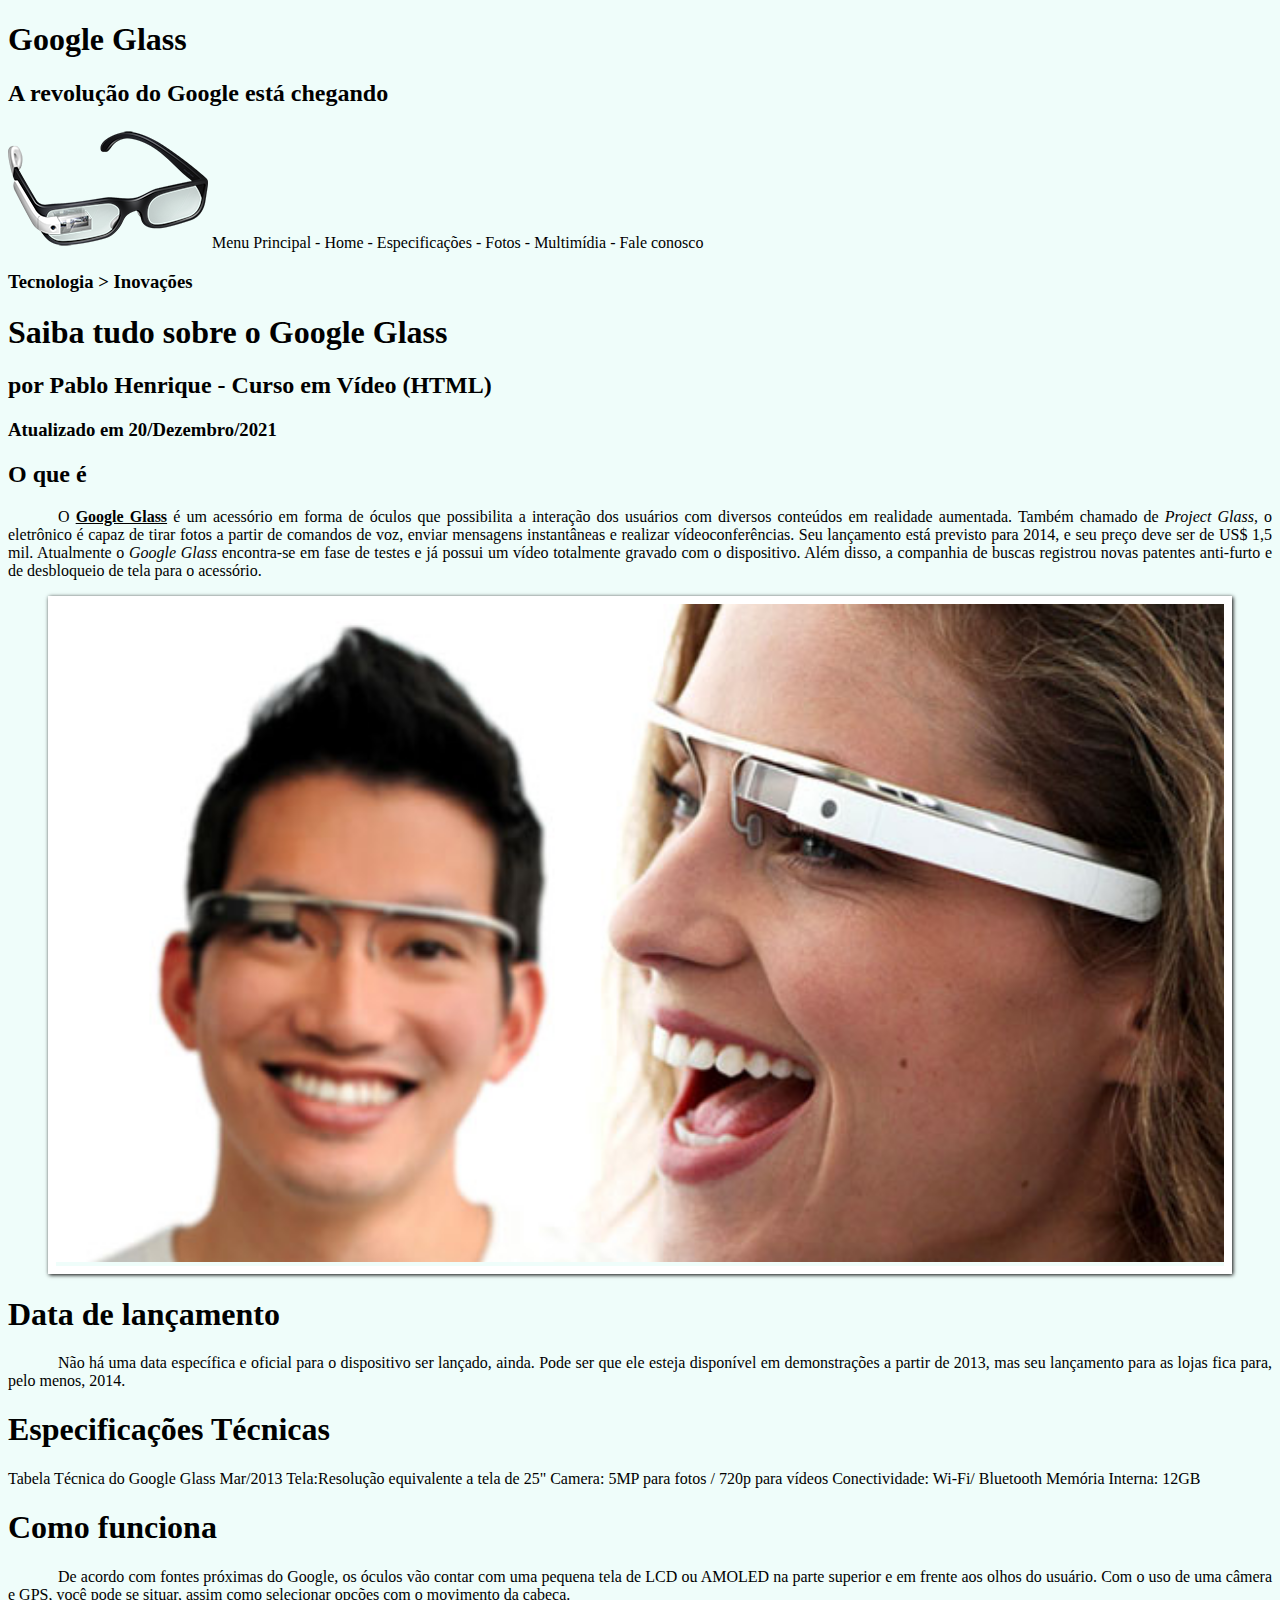
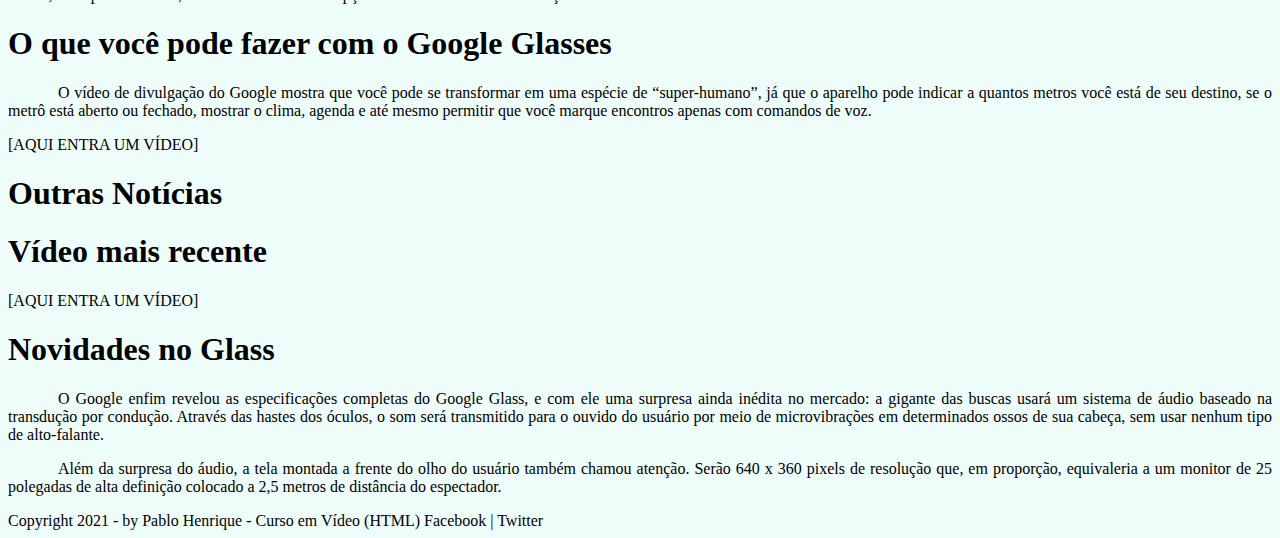
==== projeto-glass-html5/index.html @ 03a7666c "2021 12 22 - Aula 1 a 10" ====
<!DOCTYPE html>
<html lang="pt-br">
    <head>
        <meta charset="UTF-8">
        <title>Google Glass</title>
        <link rel="stylesheet" type="text/css" href="_css/estilo.css"/>
    </head>
    <body>
        <div id="interface">
            <header id="cabecalho">
                <hgroup><!-- Grupo de títulos-->
                    <h1>Google Glass</h1>
                    <h2>A revolução do Google está chegando</h2> 
                </hgroup>
                <img src="_imagens/glass-oculos-preto-peq.png" alt="">

                <!--
                    O formato PNG é ligeiramente maior, mas possibilitam transparências. O formato JPEG é mais otimizado, pois suporta compressão sem uma perda perceptível na qualidade visual.
                -->

                Menu Principal
                - Home
                - Especificações
                - Fotos
                - Multimídia
                - Fale conosco
            </header>

            <!--
                <br> Quebra de linha - Break Row
                &nbsp Espaço - No Break Space
            -->

            <hgroup>
                <h3>Tecnologia > Inovações</h3>
                <h1>Saiba tudo sobre o Google Glass</h1>
                <h2>por Pablo Henrique - Curso em Vídeo (HTML)</h2>
                <h3>Atualizado em 20/Dezembro/2021</h3>
            </hgroup>

            <!--
                Exemplo de códigos para formatação
                <pre> -- Pré-formatação (inclui enter, espaços etc)
                    <code> Informa ao navegador que é um código
                    #include &lt;iostream&gt;
                    int main(){
                        cout << "Olá, Mundo!";
                        return 0;
                    }
                    </code>
                </pre>
            -->

            <!--
                &shy Quebra de palavra usando de hífen
                Simbolos especiais
                
                ------- Sinais -------
                &lt; [maior que] >
                &gt; [menor que] <
                &le; [maior igual a] >=
                &ge; [menor igual a] <=
                %permil; [Dividido por mil]
                &sum; [Soma]
                &infin; [Infinito]
                &times; [Multiplicação]
                outros...
                
                ------- Dinheiro -------
                &pound; [Libra]
                &yen; [Iene]
                &euro; [Euro]
                outros...

                ------- Registros -------
                &copy; [Copyright]
                &reg; [Marca Registrada]
                &trade; [Trade Mark]
                outros...
            -->
            
            <h2>O que é</h2>
            <p>O <span style="text-decoration: underline; font-weight: bolder;">Google Glass</span> é um acessório em forma de óculos que possibilita a interação dos usuários com diversos conteúdos em realidade aumentada. Também chamado de <i>Project Glass</i>, o eletrônico é capaz de tirar fotos a partir de comandos de voz, enviar mensagens instantâneas e realizar vídeo&shy;con&shy;ferências. Seu lançamento está previsto para 2014, e seu preço deve ser de US$ 1,5 mil. Atualmente o <em>Google Glass</em> encontra-se em fase de testes e já possui um vídeo totalmente gravado com o dispositivo. Além disso, a companhia de buscas registrou novas patentes anti-furto e de desbloqueio de tela para o acessório.</p>

            <!--
                <b> Negrito
                <i> Itálico
                <em> Enfasê
                <del> Indicar texto deletado / riscado
                <sup> Eleva item (Exemplo: X<sup>2</sup>)
                <sub> Item inferior (Exemplo: H<sub>2</sub>)O
                <span> Editar pequenos trechos de texto
            -->

            <figure class="foto-legenda">
                <img src="_imagens/glass-quadro-homem-mulher.jpg"/>
                <figcaption>
                    <h3>Google Glass</h3>
                    <p>Uma nova maneira de ver o mundo!</p>
                </figcaption>
            </figure>

            <!--
                <img src="fundo.jpg" width="200"/>
                <img src="fundo-menor.jpg"/>
                Sempre tomar cuidado com o formato das imagens e nunca reduzir com 'width'
                1. A imagem carregada será a mesma
                2. Mesmo tamanho e peso de arquivo
                3. Salvar como formato para web
                
                Sempre utilizar ferramentas como psd, gimp para reduzir a imagem
            -->

            <h1>Data de lançamento</h1>
            <p>Não há uma data específica e oficial para o dispositivo ser lançado, ainda. Pode ser que ele esteja disponível em demonstrações a partir de 2013, mas seu lançamento para as lojas fica para, pelo menos, 2014.</p>

            <h1>Especificações Técnicas</h1>
            
            Tabela Técnica do Google Glass Mar/2013
            Tela:Resolução equivalente a tela de 25"
            Camera: 5MP para fotos / 720p para vídeos
            Conectividade: Wi-Fi/ Bluetooth
            Memória Interna: 12GB

            <h1>Como funciona</h1>
            <p>De acordo com fontes próximas do Google, os óculos vão contar com uma pequena tela de LCD ou AMOLED na parte superior e em frente aos olhos do usuário. Com o uso de uma câmera e GPS, você pode se situar, assim como selecionar opções com o movimento da cabeça.</p>

            <h1>O que você pode fazer com o Google Glasses</h1>
            <p>O vídeo de divulgação do Google mostra que você pode se transformar em uma espécie de “super-humano”, já que o aparelho pode indicar a quantos metros você está de seu destino, se o metrô está aberto ou fechado, mostrar o clima, agenda e até mesmo permitir que você marque encontros apenas com comandos de voz.</p>

            [AQUI ENTRA UM VÍDEO]

            <h1>Outras Notícias</h1>
            <h1>Vídeo mais recente</h1>

            [AQUI ENTRA UM VÍDEO]

            <h1>Novidades no Glass</h1>
            <p>O Google enfim revelou as especificações completas do Google Glass, e com ele uma surpresa ainda inédita no mercado: a gigante das buscas usará um sistema de áudio baseado na transdução por condução. Através das hastes dos óculos, o som será transmitido para o ouvido do usuário por meio de microvibrações em determinados ossos de sua cabeça, sem usar nenhum tipo de alto-falante.</p>

            <p>Além da surpresa do áudio, a tela montada a frente do olho do usuário também chamou atenção. Serão 640 x 360 pixels de resolução que, em proporção, equivaleria a um monitor de 25 polegadas de alta definição colocado a 2,5 metros de distância do espectador.</p>

            Copyright 2021 - by Pablo Henrique - Curso em Vídeo (HTML)
            Facebook | Twitter
        </div>
    </body>
</html>
---- projeto-glass-html5/_css/estilo.css ----
@charset "UTF-8";

p{
    text-align: justify;
    text-indent: 50px;
}

body{
    background-color: hsla(165, 81%, 93%, 0.5);
    /*
    Hexa = #2389c3;
    RGB = rgb(35, 137, 195);
    RGBA = rgb(35, 137, 195, 0.5); (Transparencia)
    HSL = hsl(165, 81%, 93%);
    HSLA = hsla(165, 81%, 93%, 0.5); (Opacidade)
    */
    color: black;
}

/*Formatação de imagens
    Existem dois tipos de posicionamento para CSS: com o POSITION RELATIVE, ele terá a localização feita em relação à sua posição atual. Para POSITION ABSOLUTE, ele terá a localização feita em relação a todo o conteúdo.
*/
figure.foto-legenda{
    position: relative;
    border: 8px solid white;
    box-shadow: 1px 1px 4px black;
}

figure.foto-legenda img{
    width: 100%; height: 100%;
}

figure.foto-legenda figcaption{
    opacity: 0;
    position: absolute;
    top: 0px;
    background-color: rgba(0, 0, 0, 0.4);
    color: white;
    width: 100%; height: 100%;
    padding: 10px;
    box-sizing: border-box;
    transition: opacity 1s;
}

figure.foto-legenda:hover figcaption{
    opacity: 1;
}
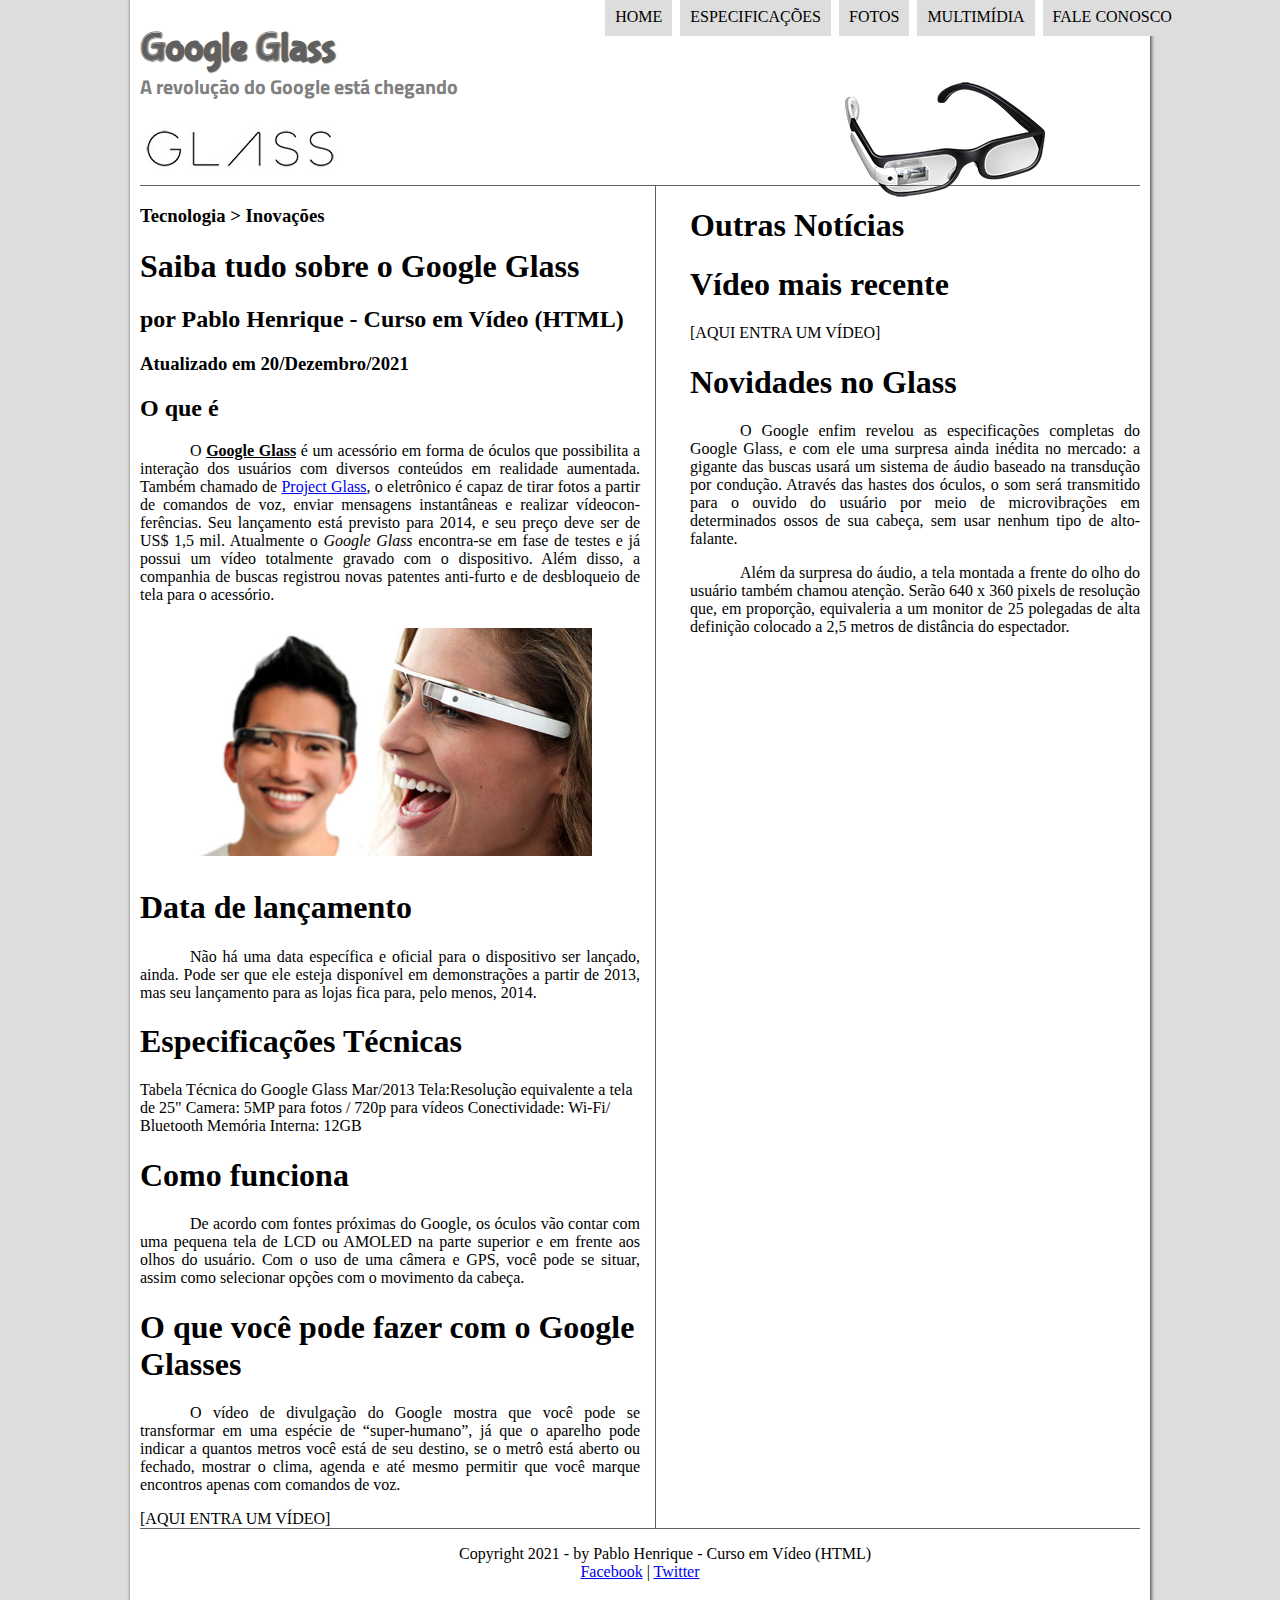
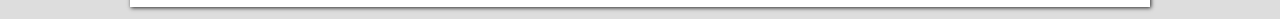
==== commit 10d4af7b: "2021 12 22 - Aula 11 a 18" ====
--- a/projeto-glass-html5/index.html
+++ b/projeto-glass-html5/index.html
@@ -12,136 +12,157 @@
                     <h1>Google Glass</h1>
                     <h2>A revolução do Google está chegando</h2> 
                 </hgroup>
-                <img src="_imagens/glass-oculos-preto-peq.png" alt="">
+                <img id="icone" src="_imagens/glass-oculos-preto-peq.png" alt="">
 
                 <!--
                     O formato PNG é ligeiramente maior, mas possibilitam transparências. O formato JPEG é mais otimizado, pois suporta compressão sem uma perda perceptível na qualidade visual.
                 -->
+                <nav id="menu">
+                    <h1>Menu Principal</h1>
+                    <ul type="disc">
+                        <a href="index.html"><li>Home</li></a>
+                        <a href="specs.html"><li>Especificações</li></a>
+                        <a href="fotos.html"><li>Fotos</li></a>
+                        <a href="multimidia.html"><li>Multimídia</li></a>
+                        <a href="fale-conosco.html"><li>Fale conosco</li></a>
+                    </ul>
+                </nav>
+                <!--
+                    <nav> Menu de navegação
+                    <ol> Lista ordenada
+                    <ul> Lista NÃO ordenada
+                    <li> Item
+                    <ol start="X"></ol> Parâmetro para iniciar uma lista
 
-                Menu Principal
-                - Home
-                - Especificações
-                - Fotos
-                - Multimídia
-                - Fale conosco
+                    <ul type=
+                    "square" quadradinho
+                    "circle" circulo com espaço em branco
+                    "disc" quadradinho
+                -->
             </header>
 
             <!--
                 <br> Quebra de linha - Break Row
                 &nbsp Espaço - No Break Space
             -->
+            <section id="corpo">
+                <hgroup>
+                    <h3>Tecnologia > Inovações</h3>
+                    <h1>Saiba tudo sobre o Google Glass</h1>
+                    <h2>por Pablo Henrique - Curso em Vídeo (HTML)</h2>
+                    <h3>Atualizado em 20/Dezembro/2021</h3>
+                </hgroup>
 
-            <hgroup>
-                <h3>Tecnologia > Inovações</h3>
-                <h1>Saiba tudo sobre o Google Glass</h1>
-                <h2>por Pablo Henrique - Curso em Vídeo (HTML)</h2>
-                <h3>Atualizado em 20/Dezembro/2021</h3>
-            </hgroup>
+                <!--
+                    Exemplo de códigos para formatação
+                    <pre> -- Pré-formatação (inclui enter, espaços etc)
+                        <code> Informa ao navegador que é um código
+                        #include &lt;iostream&gt;
+                        int main(){
+                            cout << "Olá, Mundo!";
+                            return 0;
+                        }
+                        </code>
+                    </pre>
+                -->
 
-            <!--
-                Exemplo de códigos para formatação
-                <pre> -- Pré-formatação (inclui enter, espaços etc)
-                    <code> Informa ao navegador que é um código
-                    #include &lt;iostream&gt;
-                    int main(){
-                        cout << "Olá, Mundo!";
-                        return 0;
-                    }
-                    </code>
-                </pre>
-            -->
+                <!--
+                    &shy Quebra de palavra usando de hífen
+                    Simbolos especiais
+                    
+                    ------- Sinais -------
+                    &lt; [maior que] >
+                    &gt; [menor que] <
+                    &le; [maior igual a] >=
+                    &ge; [menor igual a] <=
+                    %permil; [Dividido por mil]
+                    &sum; [Soma]
+                    &infin; [Infinito]
+                    &times; [Multiplicação]
+                    outros...
+                    
+                    ------- Dinheiro -------
+                    &pound; [Libra]
+                    &yen; [Iene]
+                    &euro; [Euro]
+                    outros...
 
-            <!--
-                &shy Quebra de palavra usando de hífen
-                Simbolos especiais
+                    ------- Registros -------
+                    &copy; [Copyright]
+                    &reg; [Marca Registrada]
+                    &trade; [Trade Mark]
+                    outros...
+                -->
                 
-                ------- Sinais -------
-                &lt; [maior que] >
-                &gt; [menor que] <
-                &le; [maior igual a] >=
-                &ge; [menor igual a] <=
-                %permil; [Dividido por mil]
-                &sum; [Soma]
-                &infin; [Infinito]
-                &times; [Multiplicação]
-                outros...
+                <h2>O que é</h2>
+                <p>O <span style="text-decoration: underline; font-weight: bolder;">Google Glass</span> é um acessório em forma de óculos que possibilita a interação dos usuários com diversos conteúdos em realidade aumentada. Também chamado de <a href="https://www.google.com/glass/start/" target="_blank">Project Glass</a>, o eletrônico é capaz de tirar fotos a partir de comandos de voz, enviar mensagens instantâneas e realizar vídeo&shy;con&shy;ferências. Seu lançamento está previsto para 2014, e seu preço deve ser de US$ 1,5 mil. Atualmente o <em>Google Glass</em> encontra-se em fase de testes e já possui um vídeo totalmente gravado com o dispositivo. Além disso, a companhia de buscas registrou novas patentes anti-furto e de desbloqueio de tela para o acessório.</p>
+
+                <!--
+                    <b> Negrito
+                    <i> Itálico
+                    <em> Enfasê
+                    <del> Indicar texto deletado / riscado
+                    <sup> Eleva item (Exemplo: X<sup>2</sup>)
+                    <sub> Item inferior (Exemplo: H<sub>2</sub>)O
+                    <span> Editar pequenos trechos de texto
+                -->
+
+                <figure class="foto-legenda">
+                    <img src="_imagens/glass-quadro-homem-mulher.jpg"/>
+                    <figcaption>
+                        <h3>Google Glass</h3>
+                        <p>Uma nova maneira de ver o mundo!</p>
+                    </figcaption>
+                </figure>
+
+                <!--
+                    <img src="fundo.jpg" width="200"/>
+                    <img src="fundo-menor.jpg"/>
+                    Sempre tomar cuidado com o formato das imagens e nunca reduzir com 'width'
+                    1. A imagem carregada será a mesma
+                    2. Mesmo tamanho e peso de arquivo
+                    3. Salvar como formato para web
+                    
+                    Sempre utilizar ferramentas como psd, gimp para reduzir a imagem
+                -->
+
+                <h1>Data de lançamento</h1>
+                <p>Não há uma data específica e oficial para o dispositivo ser lançado, ainda. Pode ser que ele esteja disponível em demonstrações a partir de 2013, mas seu lançamento para as lojas fica para, pelo menos, 2014.</p>
+
+                <h1>Especificações Técnicas</h1>
                 
-                ------- Dinheiro -------
-                &pound; [Libra]
-                &yen; [Iene]
-                &euro; [Euro]
-                outros...
+                Tabela Técnica do Google Glass Mar/2013
+                Tela:Resolução equivalente a tela de 25"
+                Camera: 5MP para fotos / 720p para vídeos
+                Conectividade: Wi-Fi/ Bluetooth
+                Memória Interna: 12GB
 
-                ------- Registros -------
-                &copy; [Copyright]
-                &reg; [Marca Registrada]
-                &trade; [Trade Mark]
-                outros...
-            -->
-            
-            <h2>O que é</h2>
-            <p>O <span style="text-decoration: underline; font-weight: bolder;">Google Glass</span> é um acessório em forma de óculos que possibilita a interação dos usuários com diversos conteúdos em realidade aumentada. Também chamado de <i>Project Glass</i>, o eletrônico é capaz de tirar fotos a partir de comandos de voz, enviar mensagens instantâneas e realizar vídeo&shy;con&shy;ferências. Seu lançamento está previsto para 2014, e seu preço deve ser de US$ 1,5 mil. Atualmente o <em>Google Glass</em> encontra-se em fase de testes e já possui um vídeo totalmente gravado com o dispositivo. Além disso, a companhia de buscas registrou novas patentes anti-furto e de desbloqueio de tela para o acessório.</p>
+                <h1>Como funciona</h1>
+                <p>De acordo com fontes próximas do Google, os óculos vão contar com uma pequena tela de LCD ou AMOLED na parte superior e em frente aos olhos do usuário. Com o uso de uma câmera e GPS, você pode se situar, assim como selecionar opções com o movimento da cabeça.</p>
 
-            <!--
-                <b> Negrito
-                <i> Itálico
-                <em> Enfasê
-                <del> Indicar texto deletado / riscado
-                <sup> Eleva item (Exemplo: X<sup>2</sup>)
-                <sub> Item inferior (Exemplo: H<sub>2</sub>)O
-                <span> Editar pequenos trechos de texto
-            -->
+                <h1>O que você pode fazer com o Google Glasses</h1>
+                <p>O vídeo de divulgação do Google mostra que você pode se transformar em uma espécie de “super-humano”, já que o aparelho pode indicar a quantos metros você está de seu destino, se o metrô está aberto ou fechado, mostrar o clima, agenda e até mesmo permitir que você marque encontros apenas com comandos de voz.</p>
 
-            <figure class="foto-legenda">
-                <img src="_imagens/glass-quadro-homem-mulher.jpg"/>
-                <figcaption>
-                    <h3>Google Glass</h3>
-                    <p>Uma nova maneira de ver o mundo!</p>
-                </figcaption>
-            </figure>
+                [AQUI ENTRA UM VÍDEO]
+            </section>
+            <aside id="lateral">
+                <h1>Outras Notícias</h1>
+                <h1>Vídeo mais recente</h1>
 
-            <!--
-                <img src="fundo.jpg" width="200"/>
-                <img src="fundo-menor.jpg"/>
-                Sempre tomar cuidado com o formato das imagens e nunca reduzir com 'width'
-                1. A imagem carregada será a mesma
-                2. Mesmo tamanho e peso de arquivo
-                3. Salvar como formato para web
-                
-                Sempre utilizar ferramentas como psd, gimp para reduzir a imagem
-            -->
+                [AQUI ENTRA UM VÍDEO]
 
-            <h1>Data de lançamento</h1>
-            <p>Não há uma data específica e oficial para o dispositivo ser lançado, ainda. Pode ser que ele esteja disponível em demonstrações a partir de 2013, mas seu lançamento para as lojas fica para, pelo menos, 2014.</p>
+                <h1>Novidades no Glass</h1>
+                <p>O Google enfim revelou as especificações completas do Google Glass, e com ele uma surpresa ainda inédita no mercado: a gigante das buscas usará um sistema de áudio baseado na transdução por condução. Através das hastes dos óculos, o som será transmitido para o ouvido do usuário por meio de microvibrações em determinados ossos de sua cabeça, sem usar nenhum tipo de alto-falante.</p>
 
-            <h1>Especificações Técnicas</h1>
-            
-            Tabela Técnica do Google Glass Mar/2013
-            Tela:Resolução equivalente a tela de 25"
-            Camera: 5MP para fotos / 720p para vídeos
-            Conectividade: Wi-Fi/ Bluetooth
-            Memória Interna: 12GB
-
-            <h1>Como funciona</h1>
-            <p>De acordo com fontes próximas do Google, os óculos vão contar com uma pequena tela de LCD ou AMOLED na parte superior e em frente aos olhos do usuário. Com o uso de uma câmera e GPS, você pode se situar, assim como selecionar opções com o movimento da cabeça.</p>
-
-            <h1>O que você pode fazer com o Google Glasses</h1>
-            <p>O vídeo de divulgação do Google mostra que você pode se transformar em uma espécie de “super-humano”, já que o aparelho pode indicar a quantos metros você está de seu destino, se o metrô está aberto ou fechado, mostrar o clima, agenda e até mesmo permitir que você marque encontros apenas com comandos de voz.</p>
-
-            [AQUI ENTRA UM VÍDEO]
-
-            <h1>Outras Notícias</h1>
-            <h1>Vídeo mais recente</h1>
-
-            [AQUI ENTRA UM VÍDEO]
-
-            <h1>Novidades no Glass</h1>
-            <p>O Google enfim revelou as especificações completas do Google Glass, e com ele uma surpresa ainda inédita no mercado: a gigante das buscas usará um sistema de áudio baseado na transdução por condução. Através das hastes dos óculos, o som será transmitido para o ouvido do usuário por meio de microvibrações em determinados ossos de sua cabeça, sem usar nenhum tipo de alto-falante.</p>
-
-            <p>Além da surpresa do áudio, a tela montada a frente do olho do usuário também chamou atenção. Serão 640 x 360 pixels de resolução que, em proporção, equivaleria a um monitor de 25 polegadas de alta definição colocado a 2,5 metros de distância do espectador.</p>
-
-            Copyright 2021 - by Pablo Henrique - Curso em Vídeo (HTML)
-            Facebook | Twitter
+                <p>Além da surpresa do áudio, a tela montada a frente do olho do usuário também chamou atenção. Serão 640 x 360 pixels de resolução que, em proporção, equivaleria a um monitor de 25 polegadas de alta definição colocado a 2,5 metros de distância do espectador.</p>
+            </aside>
+            <footer id="rodape">
+                <p>
+                Copyright 2021 - by Pablo Henrique - Curso em Vídeo (HTML)<br>
+                <a href="https://www.facebook.com/pablohenrique.nadai/" target="blank">Facebook</a> |
+                <a href="#" target="blank">Twitter</a>
+                </p>
+            </footer>
         </div>
     </body>
 </html>
--- a/projeto-glass-html5/_css/estilo.css
+++ b/projeto-glass-html5/_css/estilo.css
@@ -1,4 +1,10 @@
 @charset "UTF-8";
+@import url('https://fonts.googleapis.com/css2?family=Titillium+Web&display=swap');
+
+@font-face { /*Google Fonts*/
+    font-family: 'FonteLogo';
+    src: url("../_fonts/bubblegum-sans-regular.otf");
+}
 
 p{
     text-align: justify;
@@ -6,7 +12,7 @@
 }
 
 body{
-    background-color: hsla(165, 81%, 93%, 0.5);
+    background-color: #dddddd;
     /*
     Hexa = #2389c3;
     RGB = rgb(35, 137, 195);
@@ -14,7 +20,48 @@
     HSL = hsl(165, 81%, 93%);
     HSLA = hsla(165, 81%, 93%, 0.5); (Opacidade)
     */
-    color: black;
+    color: rgba(0, 0, 0, 1);
+}
+
+header#cabecalho img#icone{
+    position: absolute;
+    left: 66%;
+    top: 78px;
+}
+
+header#cabecalho{
+    border-bottom: 1px #606060 solid;
+    height: 160px;
+    background: url("../_imagens/glass-logo-peq.jpg") no-repeat 0px 100px;
+    /*Para carregar imagens via CSS, podemos utilizar o modificador BACKGROUND usando a função URL para carregar o arquivo no fundo dos objetos. Utilizando o parâmetro NO-REPEAT para que ele não repita o objeto.*/
+}
+
+header#cabecalho h1{
+    font-family: 'FonteLogo';
+    font-size: 30pt;
+    color: #606060;
+    text-shadow: 1px 1px 1px rgba(0, 0, 0, 0.6);
+    padding: 0px;
+    margin-bottom: 0px;
+}
+
+header#cabecalho h2{
+    font-family: 'Titillium Web', sans-serif;
+    font-size: 15pt;
+    color: #808080;
+    padding: 0px;
+    margin-top: 0px;
+}
+
+div#interface{
+    width: 1000px;
+    background-color: #ffffff;
+    margin-top: -20px;
+    margin-right: auto;
+    margin-bottom: 0px;
+    margin-left: auto;
+    box-shadow: 1px 1px 4px rgba(0,0,0,0.8);
+    padding: 10px;
 }
 
 /*Formatação de imagens
@@ -23,7 +70,6 @@
 figure.foto-legenda{
     position: relative;
     border: 8px solid white;
-    box-shadow: 1px 1px 4px black;
 }
 
 figure.foto-legenda img{
@@ -44,4 +90,67 @@
 
 figure.foto-legenda:hover figcaption{
     opacity: 1;
+}
+
+/* Formatação do Menu */
+nav#menu {
+    display: block;
+}
+
+nav#menu ul{
+    list-style: none;
+    text-transform: uppercase;
+    position: absolute; /*Passar em cima dos objetos*/
+    top: -20px;
+    left: 44%;
+}
+
+nav#menu li{
+    display: inline-block;
+    background-color: #dddddd;
+    padding: 10px;
+    margin: 2px;
+    transition: background-color 1s;
+}
+
+nav#menu li:hover{
+    background-color: #606060;
+}
+
+nav#menu h1{
+    display: none;
+}
+
+nav#menu a{
+    color: black;
+    text-decoration: none;
+}
+
+nav#menu a:hover{
+    color: white;
+}
+
+/*Configuração do corpo do site*/
+
+section#corpo{
+    display: block;
+    width: 50%;
+    float: left;/*flutuar um do lado do outro -- sempre em block*/
+    border-right: 1px solid #606060;
+    padding-right: 15px;
+}
+
+aside#lateral{
+    display: block;
+    width: 45%;
+    float: right;
+}
+
+footer#rodape{
+    clear: both;/*Limpar as configurações dos lados*/
+    border-top: 1px solid #606060;
+}
+
+footer#rodape p{
+    text-align: center;
 }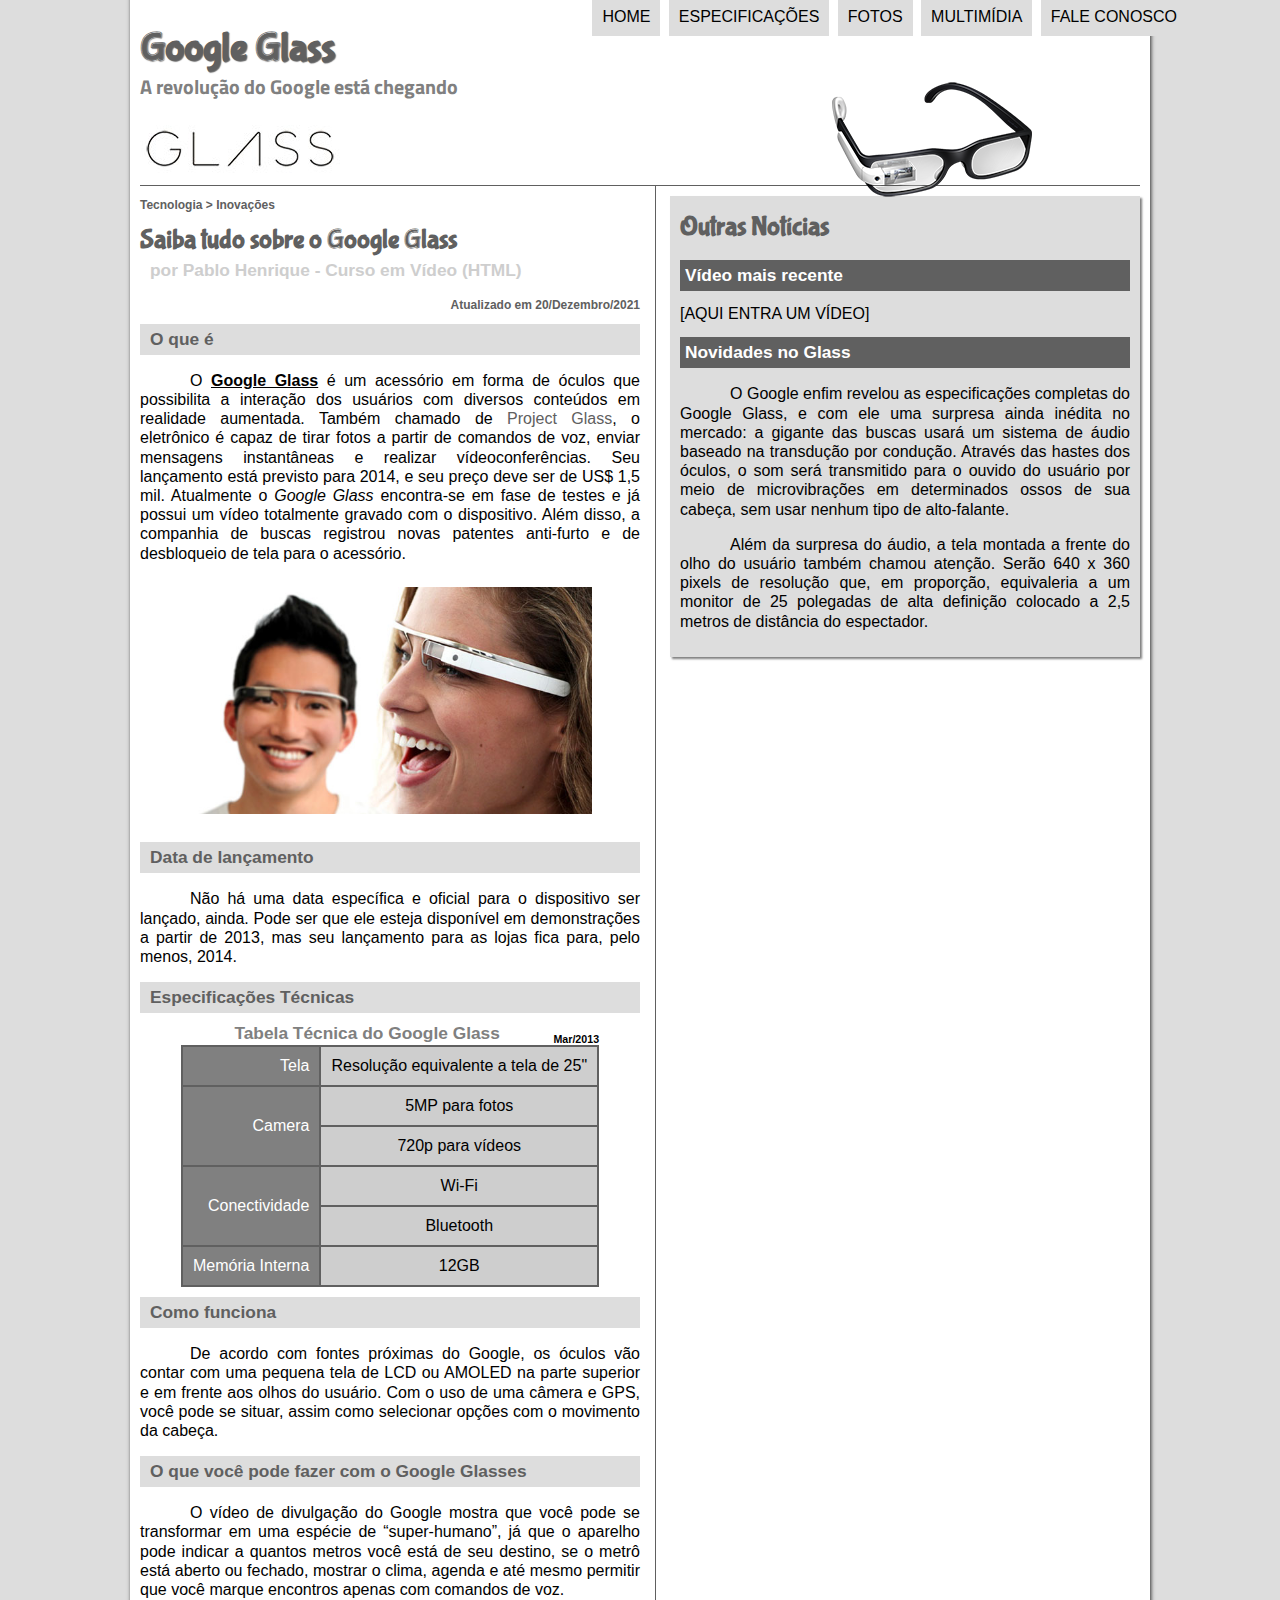
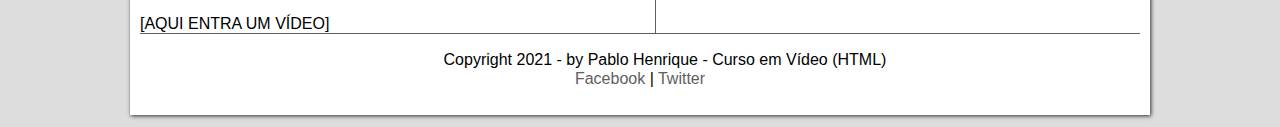
==== commit 7bb249ae: "2021 12 23 - Aula 19 a 25" ====
--- a/projeto-glass-html5/index.html
+++ b/projeto-glass-html5/index.html
@@ -3,8 +3,11 @@
     <head>
         <meta charset="UTF-8">
         <title>Google Glass</title>
+        <!--Arquivo CSS externo -->
         <link rel="stylesheet" type="text/css" href="_css/estilo.css"/>
     </head>
+    <!--Arquivo JS externo -->
+    <script language="javascript" src="_javascript/funcoes.js"></script>
     <body>
         <div id="interface">
             <header id="cabecalho">
@@ -17,14 +20,28 @@
                 <!--
                     O formato PNG é ligeiramente maior, mas possibilitam transparências. O formato JPEG é mais otimizado, pois suporta compressão sem uma perda perceptível na qualidade visual.
                 -->
-                <nav id="menu">
+                <nav id="menu" onmouseout="mudaFoto('_imagens/glass-oculos-preto-peq.png')">
                     <h1>Menu Principal</h1>
                     <ul type="disc">
-                        <a href="index.html"><li>Home</li></a>
-                        <a href="specs.html"><li>Especificações</li></a>
-                        <a href="fotos.html"><li>Fotos</li></a>
-                        <a href="multimidia.html"><li>Multimídia</li></a>
-                        <a href="fale-conosco.html"><li>Fale conosco</li></a>
+                        <a href="index.html" 
+                        onmousemove="mudaFoto('_imagens/home.png')">
+                        <li>Home</li></a>
+                        
+                        <a href="specs.html" 
+                        onmousemove="mudaFoto('_imagens/especificacoes.png')">
+                        <li>Especificações</li></a>
+                        
+                        <a href="fotos.html" 
+                        onmousemove="mudaFoto('_imagens/fotos.png')">
+                        <li>Fotos</li></a>
+                        
+                        <a href="multimidia.html" 
+                        onmousemove="mudaFoto('_imagens/multimidia.png')">
+                        <li>Multimídia</li></a>
+                        
+                        <a href="fale-conosco.html"
+                        onmousemove="mudaFoto('_imagens/contato.png')">
+                        <li>Fale conosco</li></a>
                     </ul>
                 </nav>
                 <!--
@@ -46,112 +63,145 @@
                 &nbsp Espaço - No Break Space
             -->
             <section id="corpo">
-                <hgroup>
-                    <h3>Tecnologia > Inovações</h3>
-                    <h1>Saiba tudo sobre o Google Glass</h1>
-                    <h2>por Pablo Henrique - Curso em Vídeo (HTML)</h2>
-                    <h3>Atualizado em 20/Dezembro/2021</h3>
-                </hgroup>
-
-                <!--
-                    Exemplo de códigos para formatação
-                    <pre> -- Pré-formatação (inclui enter, espaços etc)
-                        <code> Informa ao navegador que é um código
-                        #include &lt;iostream&gt;
-                        int main(){
-                            cout << "Olá, Mundo!";
-                            return 0;
-                        }
-                        </code>
-                    </pre>
-                -->
-
-                <!--
-                    &shy Quebra de palavra usando de hífen
-                    Simbolos especiais
+                <article id="noticia-main">
+                    <header id="cabecalho-artigo">
+                        <hgroup>
+                            <h3>Tecnologia > Inovações</h3>
+                            <h1>Saiba tudo sobre o Google Glass</h1>
+                            <h2>por Pablo Henrique - Curso em Vídeo (HTML)</h2>
+                            <h3 class="dir">Atualizado em 20/Dezembro/2021</h3>
+                        </hgroup>
+                    </header>
+
+                    <!--
+                        Exemplo de códigos para formatação
+                        <pre> -- Pré-formatação (inclui enter, espaços etc)
+                            <code> Informa ao navegador que é um código
+                            #include &lt;iostream&gt;
+                            int main(){
+                                cout << "Olá, Mundo!";
+                                return 0;
+                            }
+                            </code>
+                        </pre>
+                    -->
+
+                    <!--
+                        &shy Quebra de palavra usando de hífen
+                        Simbolos especiais
+                        
+                        ------- Sinais -------
+                        &lt; [maior que] >
+                        &gt; [menor que] <
+                        &le; [maior igual a] >=
+                        &ge; [menor igual a] <=
+                        %permil; [Dividido por mil]
+                        &sum; [Soma]
+                        &infin; [Infinito]
+                        &times; [Multiplicação]
+                        outros...
+                        
+                        ------- Dinheiro -------
+                        &pound; [Libra]
+                        &yen; [Iene]
+                        &euro; [Euro]
+                        outros...
+
+                        ------- Registros -------
+                        &copy; [Copyright]
+                        &reg; [Marca Registrada]
+                        &trade; [Trade Mark]
+                        outros...
+                    -->
                     
-                    ------- Sinais -------
-                    &lt; [maior que] >
-                    &gt; [menor que] <
-                    &le; [maior igual a] >=
-                    &ge; [menor igual a] <=
-                    %permil; [Dividido por mil]
-                    &sum; [Soma]
-                    &infin; [Infinito]
-                    &times; [Multiplicação]
-                    outros...
-                    
-                    ------- Dinheiro -------
-                    &pound; [Libra]
-                    &yen; [Iene]
-                    &euro; [Euro]
-                    outros...
-
-                    ------- Registros -------
-                    &copy; [Copyright]
-                    &reg; [Marca Registrada]
-                    &trade; [Trade Mark]
-                    outros...
-                -->
-                
-                <h2>O que é</h2>
-                <p>O <span style="text-decoration: underline; font-weight: bolder;">Google Glass</span> é um acessório em forma de óculos que possibilita a interação dos usuários com diversos conteúdos em realidade aumentada. Também chamado de <a href="https://www.google.com/glass/start/" target="_blank">Project Glass</a>, o eletrônico é capaz de tirar fotos a partir de comandos de voz, enviar mensagens instantâneas e realizar vídeo&shy;con&shy;ferências. Seu lançamento está previsto para 2014, e seu preço deve ser de US$ 1,5 mil. Atualmente o <em>Google Glass</em> encontra-se em fase de testes e já possui um vídeo totalmente gravado com o dispositivo. Além disso, a companhia de buscas registrou novas patentes anti-furto e de desbloqueio de tela para o acessório.</p>
-
-                <!--
-                    <b> Negrito
-                    <i> Itálico
-                    <em> Enfasê
-                    <del> Indicar texto deletado / riscado
-                    <sup> Eleva item (Exemplo: X<sup>2</sup>)
-                    <sub> Item inferior (Exemplo: H<sub>2</sub>)O
-                    <span> Editar pequenos trechos de texto
-                -->
-
-                <figure class="foto-legenda">
-                    <img src="_imagens/glass-quadro-homem-mulher.jpg"/>
-                    <figcaption>
-                        <h3>Google Glass</h3>
-                        <p>Uma nova maneira de ver o mundo!</p>
-                    </figcaption>
-                </figure>
-
-                <!--
-                    <img src="fundo.jpg" width="200"/>
-                    <img src="fundo-menor.jpg"/>
-                    Sempre tomar cuidado com o formato das imagens e nunca reduzir com 'width'
-                    1. A imagem carregada será a mesma
-                    2. Mesmo tamanho e peso de arquivo
-                    3. Salvar como formato para web
-                    
-                    Sempre utilizar ferramentas como psd, gimp para reduzir a imagem
-                -->
-
-                <h1>Data de lançamento</h1>
-                <p>Não há uma data específica e oficial para o dispositivo ser lançado, ainda. Pode ser que ele esteja disponível em demonstrações a partir de 2013, mas seu lançamento para as lojas fica para, pelo menos, 2014.</p>
-
-                <h1>Especificações Técnicas</h1>
-                
-                Tabela Técnica do Google Glass Mar/2013
-                Tela:Resolução equivalente a tela de 25"
-                Camera: 5MP para fotos / 720p para vídeos
-                Conectividade: Wi-Fi/ Bluetooth
-                Memória Interna: 12GB
-
-                <h1>Como funciona</h1>
-                <p>De acordo com fontes próximas do Google, os óculos vão contar com uma pequena tela de LCD ou AMOLED na parte superior e em frente aos olhos do usuário. Com o uso de uma câmera e GPS, você pode se situar, assim como selecionar opções com o movimento da cabeça.</p>
-
-                <h1>O que você pode fazer com o Google Glasses</h1>
-                <p>O vídeo de divulgação do Google mostra que você pode se transformar em uma espécie de “super-humano”, já que o aparelho pode indicar a quantos metros você está de seu destino, se o metrô está aberto ou fechado, mostrar o clima, agenda e até mesmo permitir que você marque encontros apenas com comandos de voz.</p>
-
-                [AQUI ENTRA UM VÍDEO]
+                    <h2>O que é</h2>
+                    <p>O <span style="text-decoration: underline; font-weight: bolder;">Google Glass</span> é um acessório em forma de óculos que possibilita a interação dos usuários com diversos conteúdos em realidade aumentada. Também chamado de <a href="https://www.google.com/glass/start/" target="_blank">Project Glass</a>, o eletrônico é capaz de tirar fotos a partir de comandos de voz, enviar mensagens instantâneas e realizar vídeo&shy;con&shy;ferências. Seu lançamento está previsto para 2014, e seu preço deve ser de US$ 1,5 mil. Atualmente o <em>Google Glass</em> encontra-se em fase de testes e já possui um vídeo totalmente gravado com o dispositivo. Além disso, a companhia de buscas registrou novas patentes anti-furto e de desbloqueio de tela para o acessório.</p>
+
+                    <!--
+                        <b> Negrito
+                        <i> Itálico
+                        <em> Enfasê
+                        <del> Indicar texto deletado / riscado
+                        <sup> Eleva item (Exemplo: X<sup>2</sup>)
+                        <sub> Item inferior (Exemplo: H<sub>2</sub>)O
+                        <span> Editar pequenos trechos de texto
+                    -->
+
+                    <figure class="foto-legenda">
+                        <img src="_imagens/glass-quadro-homem-mulher.jpg"/>
+                        <figcaption>
+                            <h3>Google Glass</h3>
+                            <p>Uma nova maneira de ver o mundo!</p>
+                        </figcaption>
+                    </figure>
+
+                    <!--
+                        <img src="fundo.jpg" width="200"/>
+                        <img src="fundo-menor.jpg"/>
+                        Sempre tomar cuidado com o formato das imagens e nunca reduzir com 'width'
+                        1. A imagem carregada será a mesma
+                        2. Mesmo tamanho e peso de arquivo
+                        3. Salvar como formato para web
+                        
+                        Sempre utilizar ferramentas como psd, gimp para reduzir a imagem
+                    -->
+
+                    <h2>Data de lançamento</h2>
+                    <p>Não há uma data específica e oficial para o dispositivo ser lançado, ainda. Pode ser que ele esteja disponível em demonstrações a partir de 2013, mas seu lançamento para as lojas fica para, pelo menos, 2014.</p>
+
+                    <h2>Especificações Técnicas</h2>
+                    <table id="tabela1">
+                        <caption>Tabela Técnica do Google Glass <span>Mar/2013</span></caption>
+                            
+                        <!-- 
+                                Criação da tabela e título
+                                <tr> table rows (linhas da tabela)
+                                <td> table data (dados da tabela) 
+                            -->
+                            
+                            <tr>
+                                <td class="col-esq">Tela</td>
+                                <td class="col-dir">Resolução equivalente a tela de 25"</td>
+                            </tr>
+                            <tr>
+                                <td class="col-esq" rowspan="2">Camera</td>
+                                <!--
+                                    Para a célula ocupar 2 linhas = rowspan
+                                    Para a célula ocupar 2 colunas = colspan
+                                -->
+                                <td class="col-dir">5MP para fotos</td>
+                            </tr>
+                            <tr>
+                                <td class="col-dir">720p para vídeos</td>
+                            </tr>
+                            <tr>
+                                <td class="col-esq" rowspan="2">Conectividade</td>
+                                <td class="col-dir">Wi-Fi</td>
+                            </tr>
+                            <tr>
+                                <td class="col-dir">Bluetooth</td>
+                            </tr>
+                            <tr>
+                                <td class="col-esq">Memória Interna</td>
+                                <td class="col-dir">12GB</td>
+                            </tr>
+                    </table>
+                    <h2>Como funciona</h2>
+                    <p>De acordo com fontes próximas do Google, os óculos vão contar com uma pequena tela de LCD ou AMOLED na parte superior e em frente aos olhos do usuário. Com o uso de uma câmera e GPS, você pode se situar, assim como selecionar opções com o movimento da cabeça.</p>
+
+                    <h2>O que você pode fazer com o Google Glasses</h2>
+                    <p>O vídeo de divulgação do Google mostra que você pode se transformar em uma espécie de “super-humano”, já que o aparelho pode indicar a quantos metros você está de seu destino, se o metrô está aberto ou fechado, mostrar o clima, agenda e até mesmo permitir que você marque encontros apenas com comandos de voz.</p>
+
+                    [AQUI ENTRA UM VÍDEO]
+                </article>
             </section>
             <aside id="lateral">
                 <h1>Outras Notícias</h1>
-                <h1>Vídeo mais recente</h1>
+                <h2>Vídeo mais recente</h2>
 
                 [AQUI ENTRA UM VÍDEO]
 
-                <h1>Novidades no Glass</h1>
+                <h2>Novidades no Glass</h2>
                 <p>O Google enfim revelou as especificações completas do Google Glass, e com ele uma surpresa ainda inédita no mercado: a gigante das buscas usará um sistema de áudio baseado na transdução por condução. Através das hastes dos óculos, o som será transmitido para o ouvido do usuário por meio de microvibrações em determinados ossos de sua cabeça, sem usar nenhum tipo de alto-falante.</p>
 
                 <p>Além da surpresa do áudio, a tela montada a frente do olho do usuário também chamou atenção. Serão 640 x 360 pixels de resolução que, em proporção, equivaleria a um monitor de 25 polegadas de alta definição colocado a 2,5 metros de distância do espectador.</p>
--- a/projeto-glass-html5/_css/estilo.css
+++ b/projeto-glass-html5/_css/estilo.css
@@ -9,9 +9,20 @@
 p{
     text-align: justify;
     text-indent: 50px;
+    line-height:  120%; /*Espaçamento entre linhas*/
+}
+
+a{
+    color: #606060;
+    text-decoration: none;
+}
+
+a:hover{
+    text-decoration: underline;
 }
 
 body{
+    font-family: Arial, Helvetica, sans-serif;
     background-color: #dddddd;
     /*
     Hexa = #2389c3;
@@ -25,7 +36,7 @@
 
 header#cabecalho img#icone{
     position: absolute;
-    left: 66%;
+    left: 65%;
     top: 78px;
 }
 
@@ -102,7 +113,7 @@
     text-transform: uppercase;
     position: absolute; /*Passar em cima dos objetos*/
     top: -20px;
-    left: 44%;
+    left: 43%;
 }
 
 nav#menu li{
@@ -140,10 +151,98 @@
     padding-right: 15px;
 }
 
+article#noticia-main h2{
+    font-size: 13pt;
+    color: #606060;
+    background-color: #dddddd;
+    padding: 5px 0px 5px 10px;
+    margin: 10px 0px 10px 0px;
+}
+
+header#cabecalho-artigo h1{
+    font-family: 'FonteLogo', sans-serif;
+    font-size: 20pt;
+    color: #606060;
+    margin-bottom: 0px;
+    margin-top: 0px;
+}  
+
+.dir{
+    text-align: right;
+}
+
+header#cabecalho-artigo h2{
+    font-size: 13pt;
+    color: #cecece;
+    background-color: #ffffff;
+    margin: 0px;
+}
+
+header#cabecalho-artigo h3{
+    font-size: 12px;
+    color: #606060;
+}
+
+table#tabela1{
+    border: 1px solid #606060;
+    border-spacing: 0px; /*Remover espaço entre os itens da tabela*/
+    margin-left: auto;
+    margin-right: auto;
+}
+
+table#tabela1 td{
+    border: 1px solid #606060;
+    padding: 10px;
+    text-align: center;
+    vertical-align: center;
+}
+
+table#tabela1 td.col-esq{
+    color: #ffffff;
+    background-color: #808080;
+    text-align: right;
+}
+
+table#tabela1 td.col-dir{
+    background-color: #cecece;
+}
+
+table#tabela1 caption{
+    color: #808080;
+    font-size: 13pt;
+    font-weight: bold;
+}
+
+table#tabela1 caption span{
+    display: block;
+    float: right;
+    color: black;
+    font-size: 8pt;
+    margin-top: 10px;
+}
+
 aside#lateral{
     display: block;
     width: 45%;
     float: right;
+    background-color: #dddddd;
+    padding: 10px;
+    margin-top: 10px;
+    box-shadow: 2px 2px 2px rgba(0, 0, 0, 0.5);
+}
+
+aside#lateral h1{
+    font-family: 'FonteLogo';
+    font-size: 20pt;
+    color: #606060;
+    margin-top: 5px;
+}
+
+aside#lateral h2{
+    background-color: #606060;
+    font-size: 13pt;
+    color: white;
+    padding: 5px;
 }
 
 footer#rodape{
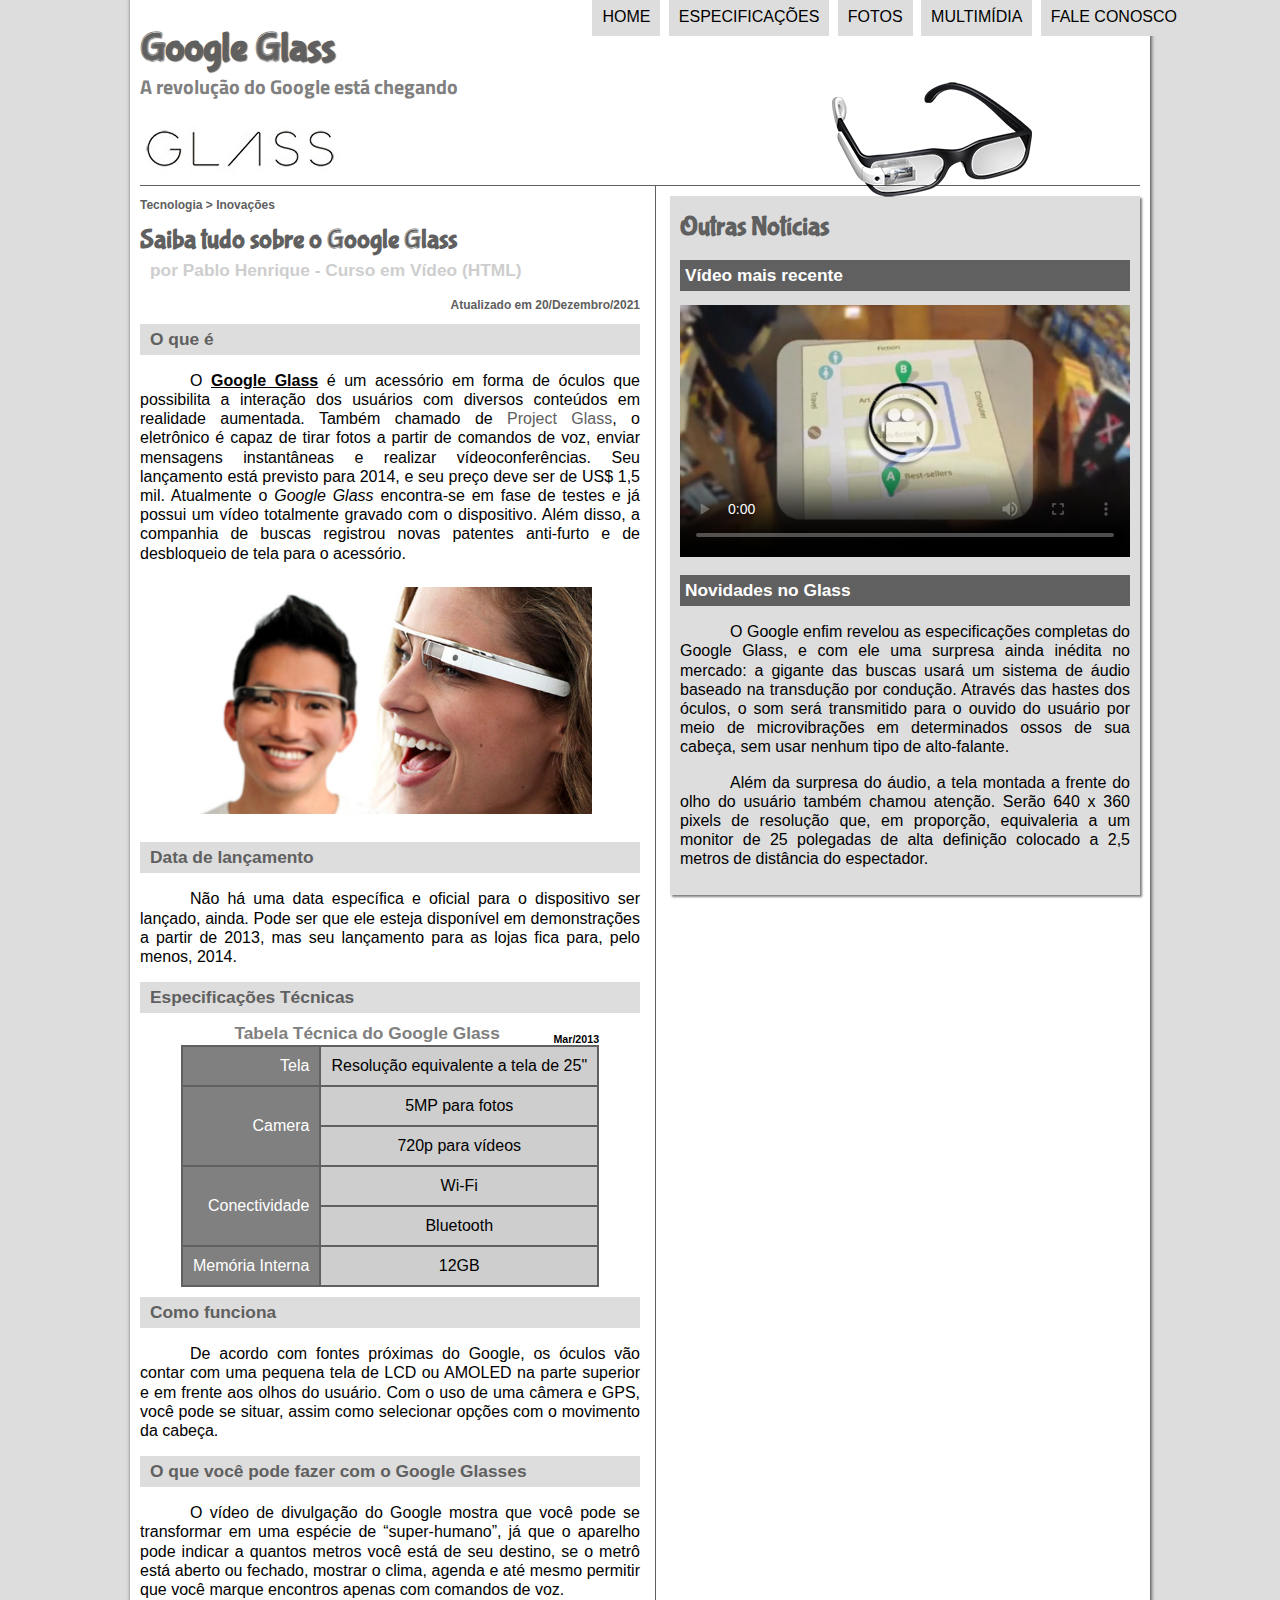
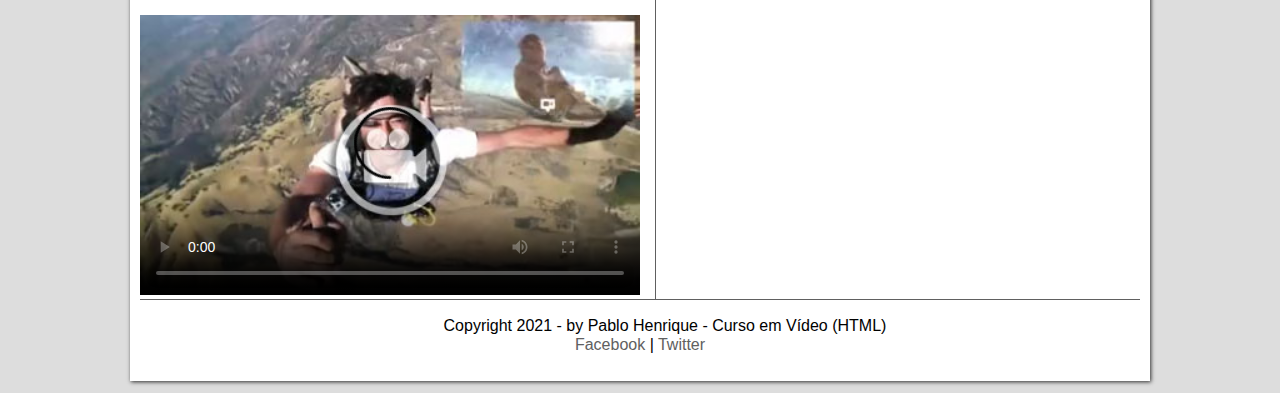
==== commit 9286c962: "2021 12 27 - Aula 29 a 34" ====
--- a/projeto-glass-html5/index.html
+++ b/projeto-glass-html5/index.html
@@ -192,14 +192,22 @@
                     <h2>O que você pode fazer com o Google Glasses</h2>
                     <p>O vídeo de divulgação do Google mostra que você pode se transformar em uma espécie de “super-humano”, já que o aparelho pode indicar a quantos metros você está de seu destino, se o metrô está aberto ou fechado, mostrar o clima, agenda e até mesmo permitir que você marque encontros apenas com comandos de voz.</p>
 
-                    [AQUI ENTRA UM VÍDEO]
+                    <video id="filme01" controls="controls" type="video/mp4" poster="_imagens/video-mini02.jpg">
+                        <source src="_media/one-day.mp4" type="video/mp4"/>
+                        Descupe, mas não foi possível carregar o vídeo.
+                        Atualize o seu navegador para a versão mais recente, para garantir assim, uma melhor experiência!
+                    </video>
                 </article>
             </section>
             <aside id="lateral">
                 <h1>Outras Notícias</h1>
                 <h2>Vídeo mais recente</h2>
 
-                [AQUI ENTRA UM VÍDEO]
+                <video id="filme02" controls="controls" type="video/mp4" poster="_imagens/video-mini01.jpg">
+                    <source src="_media/how-it-feels.mp4" type="video/mp4"/>
+                    Descupe, mas não foi possível carregar o vídeo.
+                    Atualize o seu navegador para a versão mais recente, para garantir assim, uma melhor experiência!
+                </video>
 
                 <h2>Novidades no Glass</h2>
                 <p>O Google enfim revelou as especificações completas do Google Glass, e com ele uma surpresa ainda inédita no mercado: a gigante das buscas usará um sistema de áudio baseado na transdução por condução. Através das hastes dos óculos, o som será transmitido para o ouvido do usuário por meio de microvibrações em determinados ossos de sua cabeça, sem usar nenhum tipo de alto-falante.</p>
--- a/projeto-glass-html5/_css/estilo.css
+++ b/projeto-glass-html5/_css/estilo.css
@@ -252,4 +252,21 @@
 
 footer#rodape p{
     text-align: center;
+}
+
+/* Videos */
+
+video#filme01{
+    width: 500px;
+}
+
+video#filme02{
+    width: 450px;
+}
+
+/* About */
+
+textarea{
+    margin-left: 5%;
+    margin-top: 1%;
 }